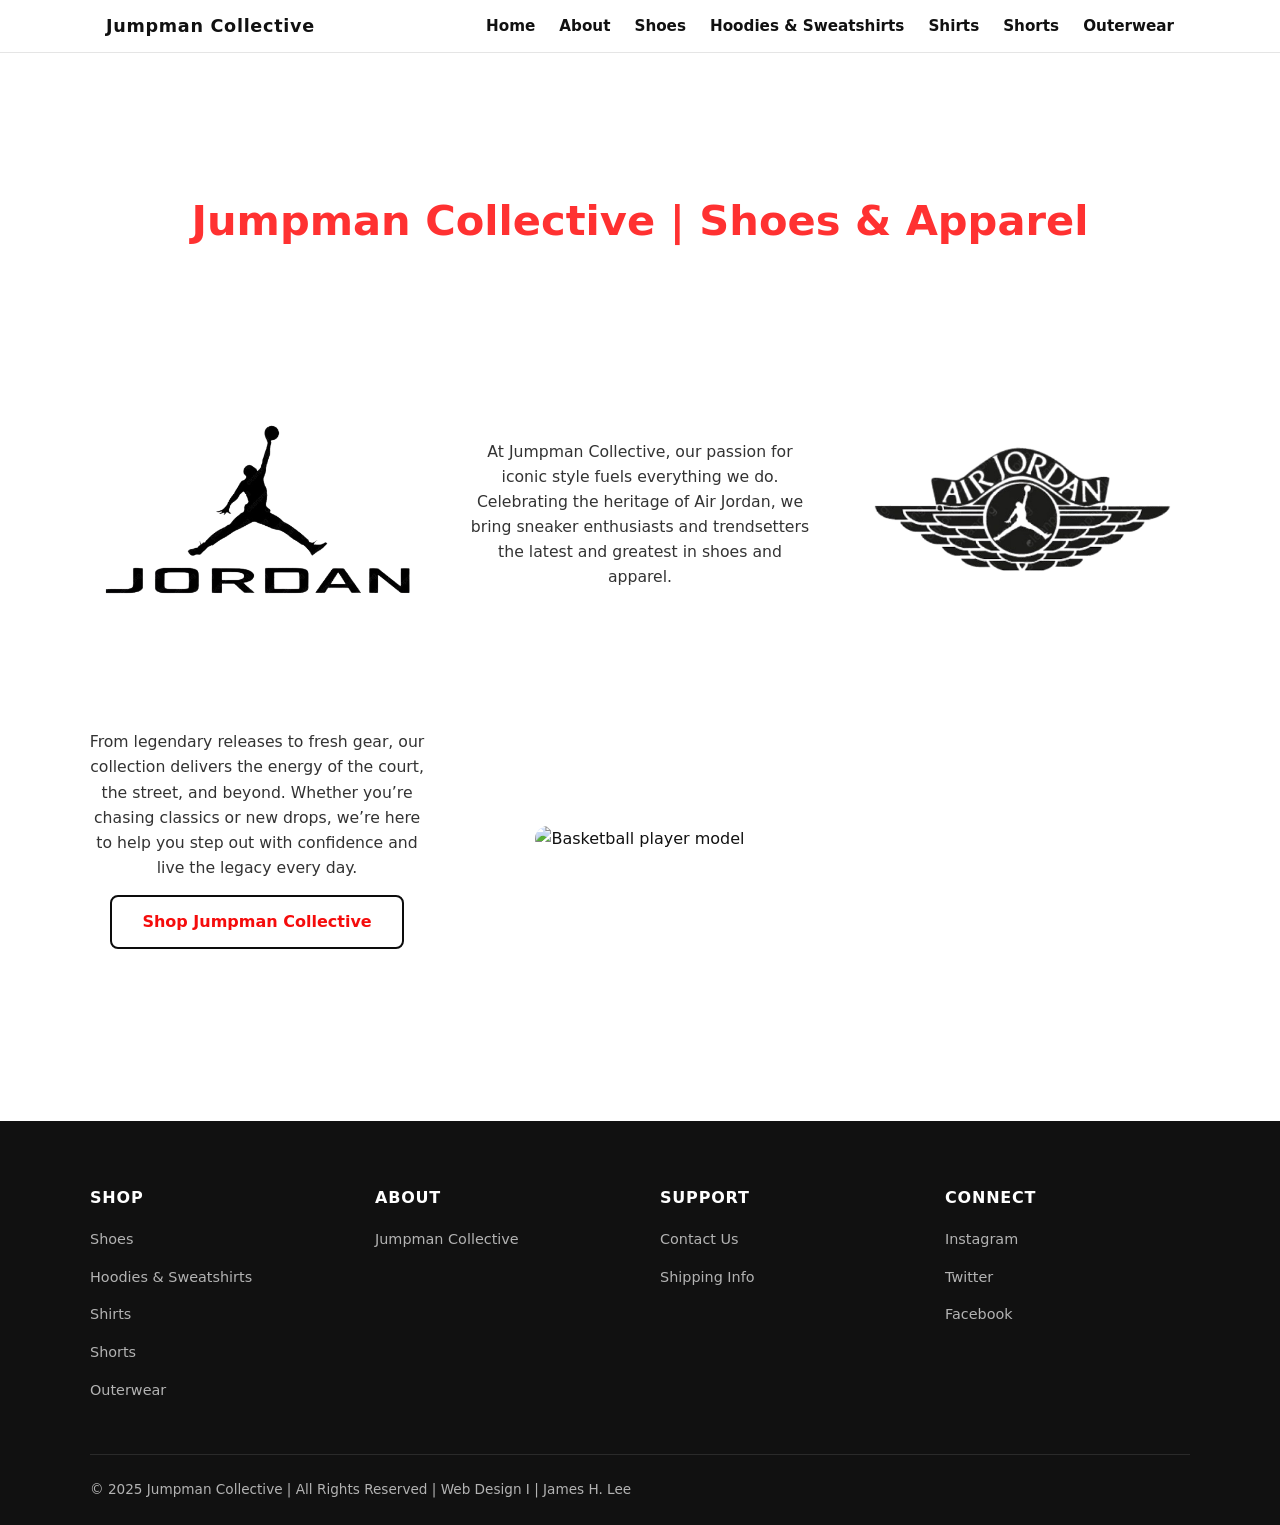
==== index.html @ dbb10501 "Add files via upload" ====
<!doctype html>
<html lang="en">
<head>
  <meta charset="utf-8">
  <meta name="viewport" content="width=device-width, initial-scale=1">
  <title>Jumpman Collective | Home</title>
  <link rel="icon" type="image/png" href="images/Jordan logo 4.png" />
  <link rel="stylesheet" href="css/styles.css">
  <style>
    :root {
  --text-color:#111;
  --accent:#ff3131; /* 🔥 Jordan Infrared */
  --bg:#ffffff;
  --overlay-dark:rgba(0,0,0,0.85);
  --overlay-light:rgba(0,0,0,0.25);
}

    * {
      box-sizing: border-box;
    }

    body {
      margin: 0;
      font-family: system-ui, -apple-system, BlinkMacSystemFont, "Segoe UI", sans-serif;
      color: var(--text-color);
      background-color: var(--bg);
      line-height: 1.6;
    }

    /* ---------- NAVBAR ---------- */
header{
  background:#ffffffcc;
  backdrop-filter:blur(8px);
  position:sticky;
  top:0; z-index:10;
  border-bottom:1px solid #e5e5e5;
}

.navbar{
  max-width:1100px;
  margin:0 auto;
  padding:0.75rem 1rem;
  display:flex;
  align-items:center;
  justify-content:space-between;
  gap:1rem;
}

.brand{
  font-weight:800;
  letter-spacing:0.04em;
  font-size:1.1rem;
}

nav{
  display:flex;
  gap:1.5rem;
  align-items:center;
}

nav a{
  text-decoration:none;
  color:var(--text-color);
  font-size:.95rem;
  font-weight:600;
  position:relative;
}

nav a::after{
  content:"";
  position:absolute;
  left:0; bottom:-0.2rem;
  width:0; height:2px;
  background:var(--accent);
  transition:width 0.2s ease;
}

nav a:hover::after,
nav a:focus-visible::after{
  width:100%;
}

    /* Mobile menu button */
    .menu-toggle {
      display: none;
      border: none;
      background: none;
      padding: 0.25rem;
      cursor: pointer;
    }

    .menu-toggle span {
      display: block;
      width: 22px;
      height: 2px;
      background: var(--text-color);
      margin: 4px 0;
      transition: transform 0.2s ease, opacity 0.2s ease;
    }

    /* ---------- MAIN LAYOUT ---------- */
    main {
      max-width: 2200px;
      margin: 0 auto;
      padding: 2.5rem 1.5rem 4rem;
    }

    .hero {
      text-align: center;
      margin-bottom: 3rem;
    }

    .hero h1 {
      font-size: clamp(2.5rem, 5vw, 2.6rem);
      margin-bottom: 5.25rem;
      color: var(--accent);
    }


    .hero-logo {
      display: block;
      margin: 1.5rem auto;
      max-width: 500px;
      width: 100%;
      height: auto;
    }

    .hero p {
      max-width: 800px;
      margin: 0 auto 0;
      font-size: 0.98rem;
    }

    .secondary-logo {
      display: block;
      margin: 3rem auto 0;
      max-width: 350px;
      width: 100%;
      height: auto;
    }

    

    /* ---------- RESPONSIVE NAV ---------- */
    @media (max-width: 768px) {
      .navbar {
        padding: 0.75rem 1rem;
      }

      nav {
        position: absolute;
        inset: 100% 0 auto 0;
        background: #ffffff;
        border-bottom: 1px solid #e5e5e5;
        flex-direction: column;
        align-items: flex-start;
        padding: 0.75rem 1rem 1rem;
        gap: 0.75rem;
        display: none; /* hidden by default on mobile */
      }

      nav a {
        font-size: 1rem;
      }

      .menu-toggle {
        display: inline-block;
      }

      /* when nav has .active, show it */
      nav.active {
        display: flex;
      }
    }

    

    footer {
      background: #111111;
      color: #ffffff;
      padding: 3rem 1.5rem 1.5rem;
      margin-top: auto;
      width: 100%;
    }

    .footer-content {
      max-width: 1100px;
      margin: 0 auto;
    }

    .footer-grid {
      display: grid;
      grid-template-columns: repeat(auto-fit, minmax(200px, 1fr));
      gap: 2.5rem;
      margin-bottom: 2.5rem;
    }

    .footer-section h3 {
      font-size: 1rem;
      margin-bottom: 1rem;
      letter-spacing: 0.05em;
      text-transform: uppercase;
      font-weight: 600;
    }

    .footer-section ul {
      list-style: none;
      padding: 0;
      margin: 0;
    }

    .footer-section li {
      margin-bottom: 0.75rem;
    }

    .footer-section a {
      color: #b3b3b3;
      text-decoration: none;
      font-size: 0.9rem;
      transition: color 0.2s ease;
    }

    .footer-section a:hover,
    .footer-section a:focus {
      color: #ffffff;
    }

    .footer-bottom {
      border-top: 1px solid #2a2a2a;
      padding-top: 1.5rem;
      display: flex;
      flex-wrap: wrap;
      justify-content: space-between;
      align-items: center;
      gap: 1rem;
    }

    .footer-bottom p {
      margin: 0;
      color: #b3b3b3;
      font-size: 0.85rem;
    }

   
    
  </style>
</head>
<body>

<header>
  <div class="navbar">
    <div class="brand">Jumpman Collective</div>
    <!-- Mobile menu button -->
    <button class="menu-toggle"
            aria-label="Toggle navigation"
            aria-expanded="false"
            aria-controls="primary-nav">
      <span></span>
      <span></span>
      <span></span>
    </button>
    <!-- Navigation links -->
    <nav id="primary-nav" aria-label="Main navigation">
      <a href="index.html">Home</a>
      <a href="about.html">About</a>
      <a href="shoes.html">Shoes</a>
      <a href="hoodiesandsweatshirts.html">Hoodies & Sweatshirts</a>
      <a href="shirts.html">Shirts</a>
      <a href="shorts.html">Shorts</a>
      <a href="outerwear.html">Outerwear</a>
    </nav>
  </div>
</header>

<main>
  <section class="hero">
    <h1>Jumpman Collective | Shoes & Apparel</h1>
    <div class="index-content">
      <div class="index-image">
        <img src="images/Jordan-Logo-1.png" alt="Jordan Logo 1">
      </div>
      <div class="index-text">
        <p>At Jumpman Collective, our passion for iconic style fuels everything we do. Celebrating the heritage of Air Jordan, we bring sneaker enthusiasts and trendsetters the latest and greatest in shoes and apparel.</p>
      </div>
      <div class="index-image">
        <img src="images/Jordan-Logo-2.png" alt="Jordan Logo 2">
      </div>
      <div class="index-text">
        <p>From legendary releases to fresh gear, our collection delivers the energy of the court, the street, and beyond. Whether you’re chasing classics or new drops, we’re here to help you step out with confidence and live the legacy every day.</p>
        <a href="about.html" class="btn">Shop Jumpman Collective</a>
      </div>
      <div class="index-image">
        <img src="images/Male1.png" alt="Basketball player model">
      </div>
    </div>
  </section>
</main>

<footer>
  <div class="footer-content">
    <div class="footer-grid">
      <div class="footer-section">
        <h3>Shop</h3>
        <ul>
          <li><a href="shoes.html">Shoes</a></li>
          <li><a href="hoodiesandsweatshirts.html">Hoodies & Sweatshirts</a></li>
          <li><a href="shirts.html">Shirts</a></li>
          <li><a href="shorts.html">Shorts</a></li>
          <li><a href="outerwear.html">Outerwear</a></li>
        </ul>
      </div>
      <div class="footer-section">
        <h3>About</h3>
        <ul>
          <li><a href="index.html">Jumpman Collective</a></li>
        </ul>
      </div>
      <div class="footer-section">
        <h3>Support</h3>
        <ul>
          <li><a href="contactus.html">Contact Us</a></li>
          <li><a href="https://www.ups.com/track?loc=en_US&requester=ST/">Shipping Info</a></li>
        
        </ul>
      </div>
      <div class="footer-section">
        <h3>Connect</h3>
        <ul>
          <li><a href="https://www.instagram.com" target="_blank" rel="noopener noreferrer">Instagram</a></li>
          <li><a href="https://www.twitter.com" target="_blank" rel="noopener noreferrer">Twitter</a></li>
          <li><a href="https://www.facebook.com" target="_blank" rel="noopener noreferrer">Facebook</a></li>
        </ul>
      </div>
    </div>
    <div class="footer-bottom">
      <p>&copy; 2025 Jumpman Collective | All Rights Reserved | Web Design I | James H. Lee
      </p>
    </div>
  </div>
</footer>

<script>
  const menuToggle = document.querySelector('.menu-toggle');
  const nav = document.getElementById('primary-nav');

  menuToggle.addEventListener('click', () => {
    const isOpen = nav.classList.toggle('active');
    menuToggle.setAttribute('aria-expanded', isOpen ? 'true' : 'false');
  });

  // Optional: close menu when a link is tapped on mobile
  nav.querySelectorAll('a').forEach(link => {
    link.addEventListener('click', () => {
      if (nav.classList.contains('active')) {
        nav.classList.remove('active');
        menuToggle.setAttribute('aria-expanded', 'false');
      }
    });
  });
</script>
</body>
</html>
---- css/styles.css ----
body {
  margin: 0;
  font-family: Arial, Helvetica, sans-serif;
  background: #ffffff;
  color: #222;
}

.hero {
  width: 90%;
  max-width: 1200px;
  margin: auto;
  text-align: center;
  padding: 60px 0;
}

.index-section h1 {
  font-size: 42px;
  font-weight: 700;
  margin-bottom: 50px;
}

.index-content {
  display: grid;
  grid-template-columns: repeat(auto-fit, minmax(280px, 1fr));
  gap: 40px;
  align-items: center;
  justify-items: center;
}

.index-image img {
  width: 100%;
  border-radius: 18px;
  object-fit: cover;
}

.index-text {
  max-width: 350px;
  font-size: 16px;
  line-height: 1.6;
  color: #333;
}

.btn {
  display: inline-block;
  margin-top: 15px;
  padding: 12px 30px;
  border: 2px solid #0c0c0c;
  color: #f50c0c;
  text-decoration: none;
  border-radius: 8px;
  transition: 0.3s;
  font-weight: 600;
}

.btn:hover {
  background: #ee060a;
  color: white;
}

:root{
  --bg:#f5f7f9;
  --card:#ffffff;
  --ink:#202124;
  --muted:#6b7280;
  --tag:#f9e7ea;
  --accent:#ff6a3d;
  --radius:14px;
  --shadow:0 10px 24px rgba(0,0,0,.08);
}

*{box-sizing:border-box}
body{
  margin:0;
  font-family: system-ui, -apple-system, "Segoe UI", Roboto, Arial, sans-serif;
  background:var(--bg);
  color:var(--ink);
}
.wrap{
  max-width:1100px;
  margin:auto;
  padding:24px;
  display:grid;
  gap:28px;
}

/* TAG */
.tag{
  display:inline-block;
  padding:4px 10px;
  font-size:12px;
  border-radius:999px;
  background:var(--tag);
  color:#b14c52;
  font-weight:600;
}
.tag--ghost{background:rgba(255,255,255,.75); color:#b14c52}

/* META */
.meta{color:var(--ink); margin:.4rem 0 0}
.submeta{
  margin-top:.25rem;
  display:flex;
  gap:12px;
  align-items:center;
  color:var(--muted);
  font-size:13px;
}
.stats{display:flex; gap:10px; align-items:center}
.stat{opacity:.9}

/* 1) COMPACT CARD */
.card.compact{
  background:var(--card);
  border-radius:var(--radius);
  box-shadow:var(--shadow);
  overflow:hidden;
}
.compact__text{padding:14px 14px 8px}
.compact .title{margin:.35rem 0 .25rem; font-size:16px; line-height:1.3}
.compact__img{width:100%; display:block}

/* 2) CAROUSEL */
.carousel{
  position:relative;
  background:var(--card);
  border-radius:var(--radius);
  overflow:hidden;
  box-shadow:var(--shadow);
}
.carousel .tag{position:absolute; top:12px; left:12px; z-index:3}
.track{
  display:flex;
  width:100%;
  transition:transform .45s ease;
}
.track img{
  width:100%;
  flex: 0 0 100%;
  height:auto;
  display:block;
}

.nav{
  position:absolute;
  top:50%;
  transform:translateY(-50%);
  width:44px; height:44px;
  border-radius:50%;
  border:none; cursor:pointer;
  background:rgba(255,255,255,.85);
  color:#333; font-size:26px; line-height:44px;
  box-shadow:0 6px 14px rgba(0,0,0,.1);
  z-index:3;
}
.prev{left:14px}
.next{right:14px}

.dots{
  position:absolute;
  left:50%; transform:translateX(-50%);
  bottom:14px; display:flex; gap:10px; z-index:3;
}
.dot{
  width:10px; height:10px; border-radius:50%;
  background:rgba(255,255,255,.6);
  border:0; cursor:pointer;
}
.dot.active{background:#fff}

.fade-shadow{
  position:absolute; inset:auto 0 0 0; height:80px;
  background: linear-gradient(to top, rgba(0,0,0,.35), rgba(0,0,0,0));
  z-index:2;
}

/* 3) VIDEO THUMB */
.video-thumb{
  position:relative; margin:0;
  border-radius:16px; overflow:hidden;
  box-shadow:var(--shadow);
}
.video-thumb img{display:block; width:100%}
.video-thumb .play{
  position:absolute; inset:0; margin:auto;
  width:78px; height:78px; border-radius:50%;
  border:none; cursor:pointer; color:white;
  background:rgba(0,0,0,.35);
  font-size:28px;
  display:grid; place-items:center;
}
.video-thumb figcaption{
  position:absolute; left:0; right:0; bottom:0;
  color:#fff; padding:16px; font-weight:600; font-size:18px;
  background: linear-gradient(to top, rgba(0,0,0,.55), rgba(0,0,0,0));
}

/* 4) LARGE OVERLAY CARD */
.overlay-card{
  position:relative;
  border-radius:16px; overflow:hidden;
  box-shadow:var(--shadow);
}
.overlay-card img{display:block; width:100%}
.overlay-card .overlay{
  position:absolute; inset:0;
  display:flex; flex-direction:column;
  justify-content:flex-end;
  padding:16px;
  color:#fff;
  background: linear-gradient(to top, rgba(0,0,0,.45), rgba(0,0,0,.05) 35%, transparent 60%);
}
.overlay-card h2{
  margin:8px 0 6px; font-size:22px; line-height:1.25; color:#fff;
}

/* Utilities for layout preview */
@media (min-width:900px){
  .wrap{grid-template-columns:1fr 1fr}
}
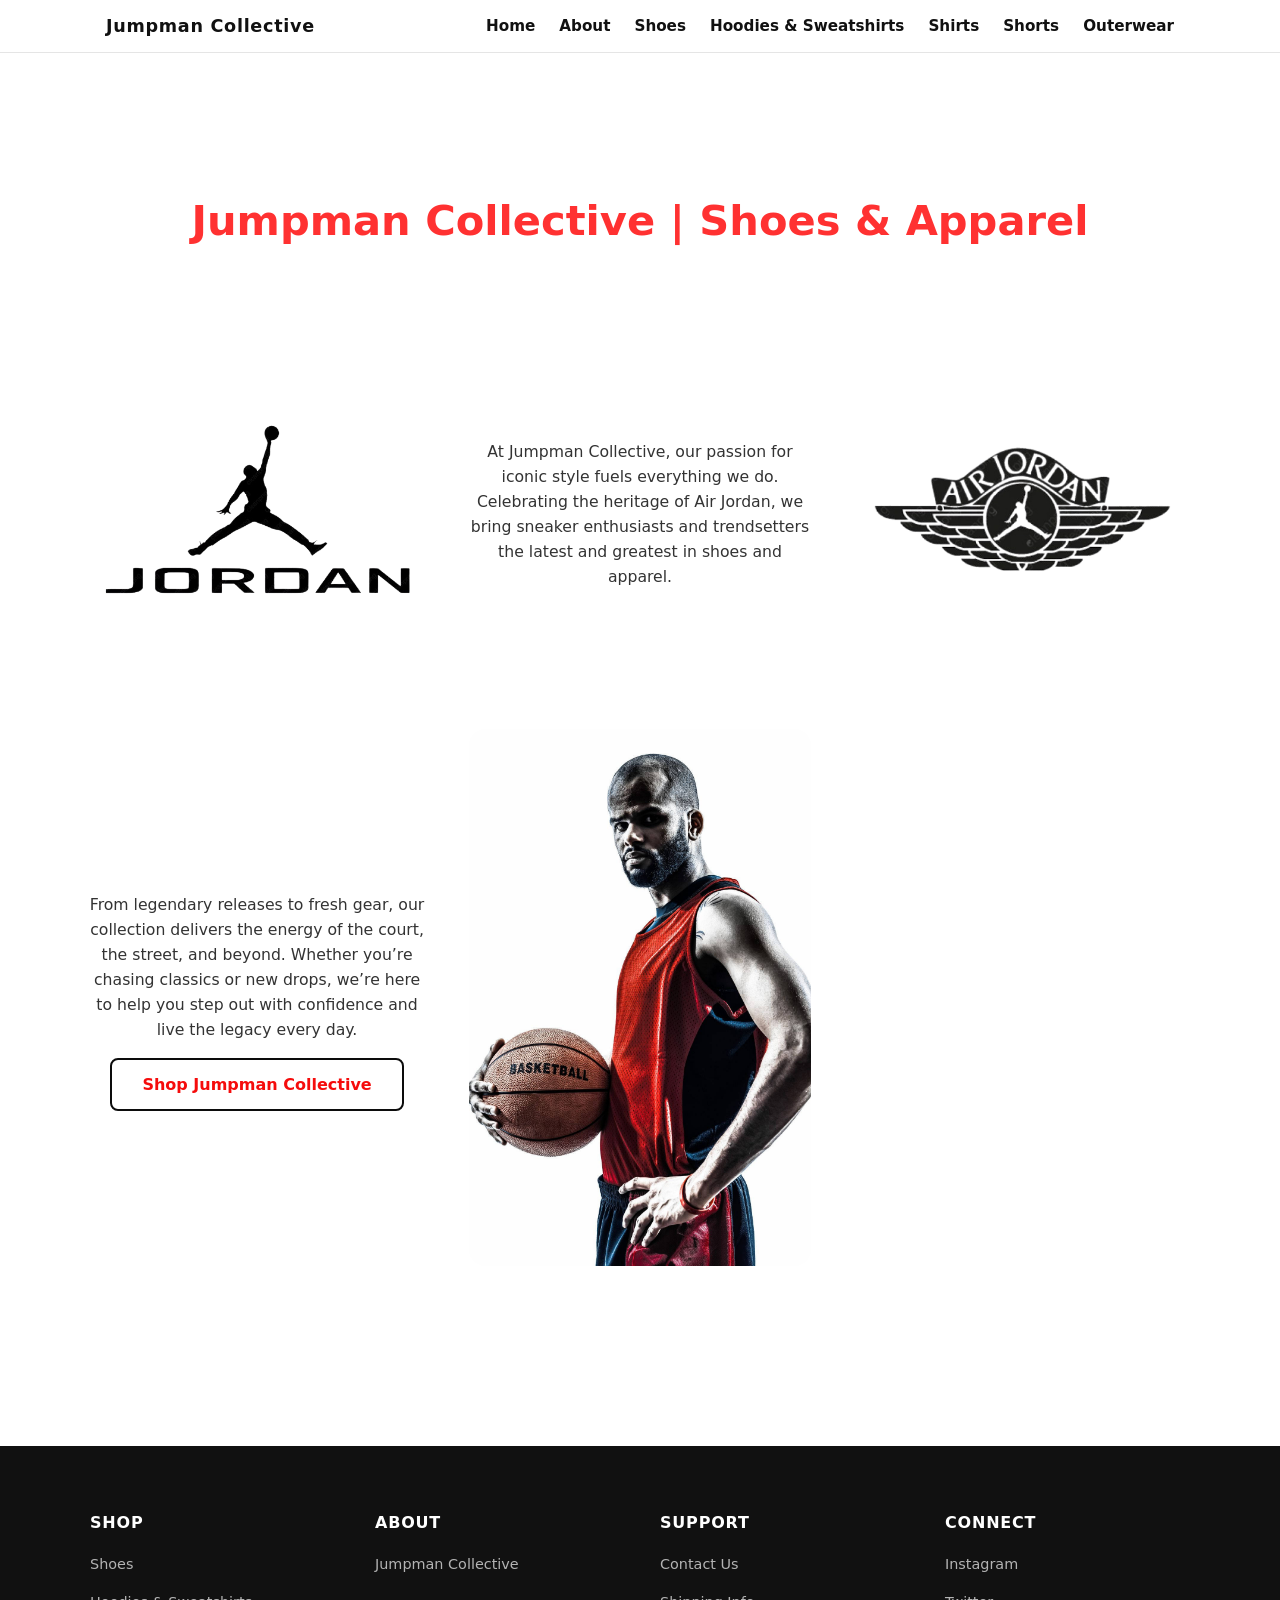
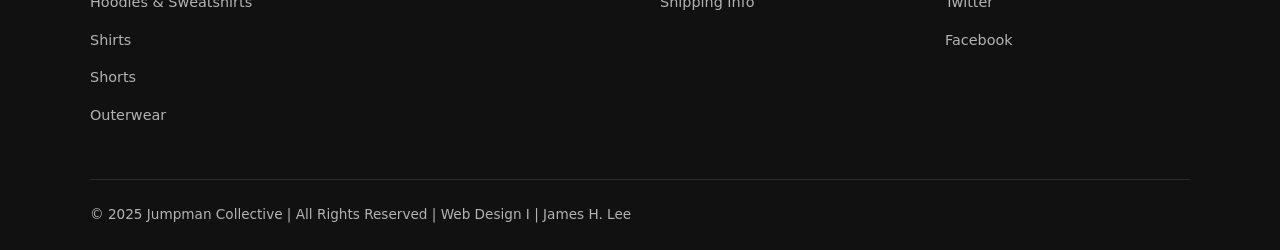
==== commit cb6bf29b: "Add files via upload" ====
--- a/index.html
+++ b/index.html
@@ -290,7 +290,7 @@
         <a href="about.html" class="btn">Shop Jumpman Collective</a>
       </div>
       <div class="index-image">
-        <img src="images/Male1.png" alt="Basketball player model">
+        <img src="images/male1.png" alt="Basketball player model">
       </div>
     </div>
   </section>
